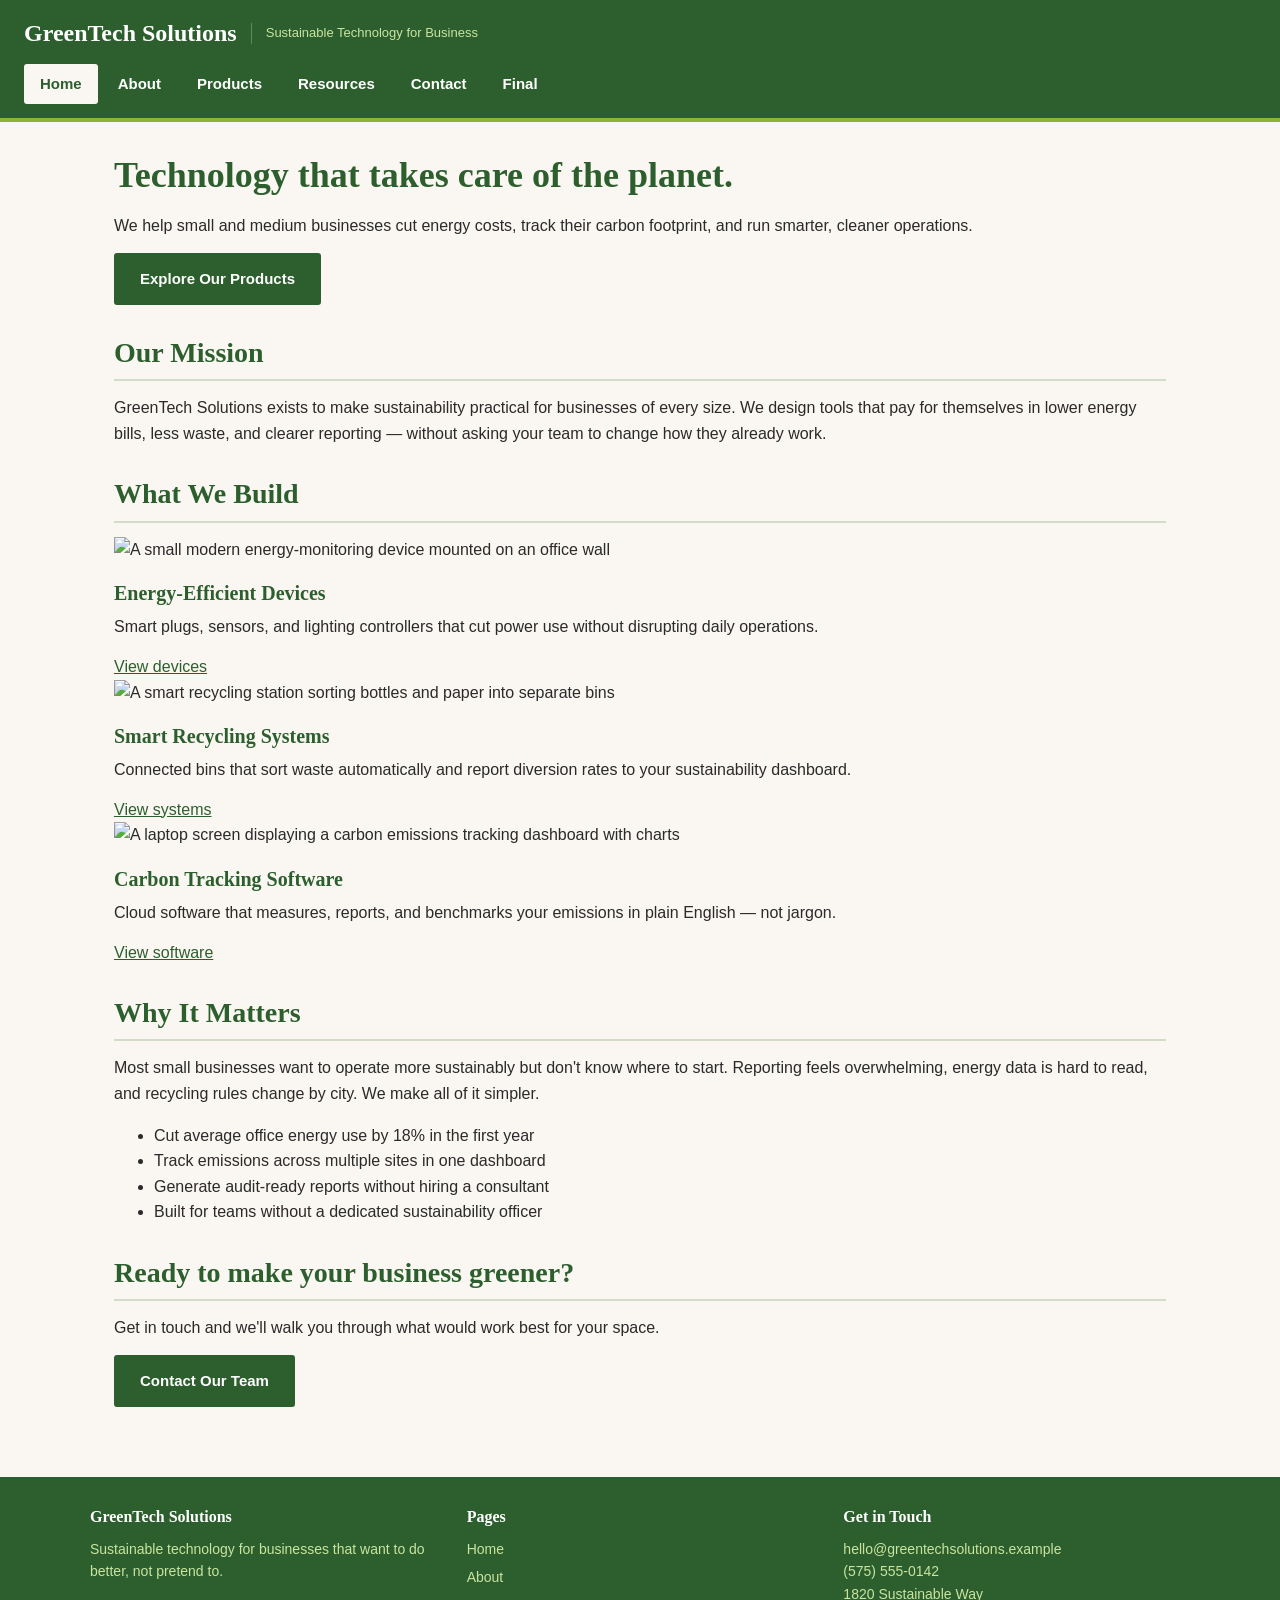
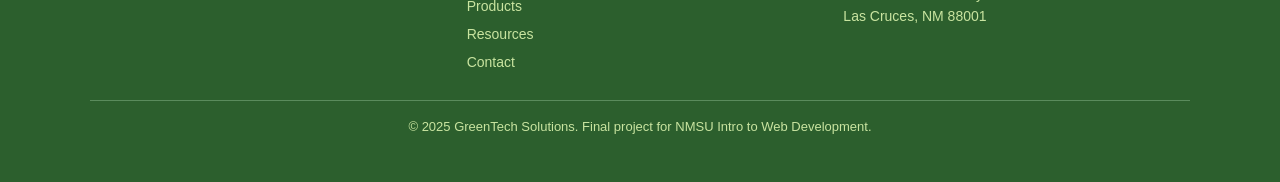
==== index.html @ cccb31ed "Added Project Structure. Created a shared.css from an old file I had from a previous project. Comple" ====
<!DOCTYPE html>
<html lang="en">
<head>
    <meta charset="UTF-8">
    <meta name="viewport" content="width=device-width, initial-scale=1.0">
    <title>GreenTech Solutions</title>
    <meta name="description" 
      content="GreenTech Solutions builds energy-efficient devices, 
        smart recycling systems, and carbon tracking software for small 
        and medium businesses."
      >
    <link rel="stylesheet" href="css/shared.css">
    <link rel="stylesheet" href="css/home.css">
</head>
<body>

    <a href="#main" class="skip-link">Skip to main content</a>

    <header class="site-header">
        <div class="brand">
            <p class="brand-name">GreenTech Solutions</p>
            <span class="brand-tag">Sustainable Technology for Business</span>
        </div>
        <nav class="main-nav" aria-label="Main navigation">
            <ul>
                <li><a href="index.html" class="active">Home</a></li>
                <li><a href="about.html">About</a></li>
                <li><a href="products.html">Products</a></li>
                <li><a href="resources.html">Resources</a></li>
                <li><a href="contact.html">Contact</a></li>
                <li><a href="index.html">Final</a></li>
            </ul>
        </nav>
    </header>

    <main id="main">

        <section class="hero">
            <h1>Technology that takes care of the planet.</h1>
            <p>We help small and medium businesses cut energy costs, track their carbon footprint, and run smarter, cleaner operations.</p>
            <a href="products.html" class="btn">Explore Our Products</a>
        </section>

        <section class="mission-strip">
            <h2>Our Mission</h2>
            <p>GreenTech Solutions exists to make sustainability practical for businesses of every size. We design tools that pay for themselves in lower energy bills, less waste, and clearer reporting &mdash; without asking your team to change how they already work.</p>
        </section>

        <h2>What We Build</h2>

        <section class="highlights" aria-label="Featured products">

            <article class="highlight-card">
                <img src="images/energy-device.jpg" alt="A small modern energy-monitoring device mounted on an office wall">
                <div class="highlight-body">
                    <h3>Energy-Efficient Devices</h3>
                    <p>Smart plugs, sensors, and lighting controllers that cut power use without disrupting daily operations.</p>
                    <a href="products.html">View devices</a>
                </div>
            </article>

            <article class="highlight-card">
                <img src="images/smart-recycling.jpg" alt="A smart recycling station sorting bottles and paper into separate bins">
                <div class="highlight-body">
                    <h3>Smart Recycling Systems</h3>
                    <p>Connected bins that sort waste automatically and report diversion rates to your sustainability dashboard.</p>
                    <a href="products.html">View systems</a>
                </div>
            </article>

            <article class="highlight-card">
                <img src="images/carbon-tracking.jpg" alt="A laptop screen displaying a carbon emissions tracking dashboard with charts">
                <div class="highlight-body">
                    <h3>Carbon Tracking Software</h3>
                    <p>Cloud software that measures, reports, and benchmarks your emissions in plain English &mdash; not jargon.</p>
                    <a href="products.html">View software</a>
                </div>
            </article>

        </section>

        <section class="why-section">
            <h2>Why It Matters</h2>
            <p>Most small businesses want to operate more sustainably but don't know where to start. Reporting feels overwhelming, energy data is hard to read, and recycling rules change by city. We make all of it simpler.</p>
            <ul>
                <li>Cut average office energy use by 18% in the first year</li>
                <li>Track emissions across multiple sites in one dashboard</li>
                <li>Generate audit-ready reports without hiring a consultant</li>
                <li>Built for teams without a dedicated sustainability officer</li>
            </ul>
        </section>

        <section class="cta-strip">
            <h2>Ready to make your business greener?</h2>
            <p>Get in touch and we'll walk you through what would work best for your space.</p>
            <a href="contact.html" class="btn">Contact Our Team</a>
        </section>

    </main>

    <footer class="site-footer">
        <div class="footer-inner">
            <div class="footer-grid">
                <div class="footer-col">
                    <h3>GreenTech Solutions</h3>
                    <p>Sustainable technology for businesses that want to do better, not pretend to.</p>
                </div>
                <div class="footer-col">
                    <h3>Pages</h3>
                    <ul>
                        <li><a href="index.html">Home</a></li>
                        <li><a href="about.html">About</a></li>
                        <li><a href="products.html">Products</a></li>
                        <li><a href="resources.html">Resources</a></li>
                        <li><a href="contact.html">Contact</a></li>
                    </ul>
                </div>
                <div class="footer-col">
                    <h3>Get in Touch</h3>
                    <p>hello@greentechsolutions.example</p>
                    <p>(575) 555-0142</p>
                    <p>1820 Sustainable Way<br>Las Cruces, NM 88001</p>
                </div>
            </div>
            <div class="footer-bottom">
                <p>&copy; 2025 GreenTech Solutions. Final project for NMSU Intro to Web Development.</p>
            </div>
        </div>
    </footer>

</body>
</html>
---- css/shared.css ----
/* GreenTech Solutions - Shared Styles
   Used on every page (nav, footer, base typography) 
*/



* {
    box-sizing: border-box;
}

body {
    margin: 0;
    padding: 0;
    background-color: #FAF7F2;
    color: #2A2A2A;
    font-family: Arial, sans-serif;
    font-size: 16px;
    line-height: 1.6;
}



.skip-link {
    position: absolute;
    left: -999px;
    top: 0;
    background-color: #2C5F2D;
    color: #FFFFFF;
    padding: 10px 16px;
    z-index: 100;
}

.skip-link:focus {
    left: 10px;
    top: 10px;
}



.site-header {
    background-color: #2C5F2D;
    border-bottom: 4px solid #8FB339;
    padding: 14px 24px;
}

.brand {
    display: flex;
    align-items: center;
    margin-bottom: 12px;
}

.brand-name {
    color: #FFFFFF;
    font-family: Georgia, serif;
    font-size: 24px;
    font-weight: bold;
    margin: 0;
}

.brand-tag {
    color: #C9E4A0;
    font-size: 13px;
    margin-left: 14px;
    padding-left: 14px;
    border-left: 1px solid #5A8B5C;
}


.main-nav ul {
    list-style: none;
    margin: 0;
    padding: 0;
    display: flex;
    flex-wrap: wrap;
    gap: 4px;
}

.main-nav li {
    margin: 0;
}

.main-nav a {
    display: block;
    color: #FFFFFF;
    text-decoration: none;
    padding: 8px 16px;
    font-size: 15px;
    font-weight: bold;
    border-radius: 3px;
}

.main-nav a:hover,
.main-nav a:focus {
    background-color: #8FB339;
    color: #1A1A1A;
}

.main-nav a.active {
    background-color: #FAF7F2;
    color: #2C5F2D;
}



main {
    max-width: 1100px;
    margin: 0 auto;
    padding: 30px 24px;
}



h1, h2, h3 {
    font-family: Georgia, serif;
    color: #2C5F2D;
    line-height: 1.3;
}

h1 {
    font-size: 36px;
    margin: 0 0 14px 0;
}

h2 {
    font-size: 28px;
    margin: 30px 0 14px 0;
    padding-bottom: 8px;
    border-bottom: 2px solid #D4DBC8;
}

h3 {
    font-size: 20px;
    margin: 18px 0 8px 0;
}


/* ---- Paragraphs and Text ---- */
p {
    margin: 0 0 14px 0;
}

a {
    color: #2C5F2D;
    text-decoration: underline;
}

a:hover {
    color: #8FB339;
}


/* ---- Buttons ---- */
.btn {
    display: inline-block;
    background-color: #2C5F2D;
    color: #FFFFFF;
    padding: 12px 24px;
    border: 2px solid #2C5F2D;
    font-size: 15px;
    font-weight: bold;
    font-family: Arial, sans-serif;
    text-decoration: none;
    border-radius: 3px;
    cursor: pointer;
}

.btn:hover {
    background-color: #8FB339;
    border-color: #8FB339;
    color: #1A1A1A;
}

.btn-outline {
    background-color: transparent;
    color: #2C5F2D;
}

.btn-outline:hover {
    background-color: #2C5F2D;
    color: #FFFFFF;
}


/* ---- Cards (used on multiple pages) ---- */
.card {
    background-color: #FFFFFF;
    border: 1px solid #D4DBC8;
    border-radius: 4px;
    padding: 20px;
    margin-bottom: 20px;
}

.card h3 {
    margin-top: 0;
}


/* ---- Footer ---- */
.site-footer {
    background-color: #2C5F2D;
    color: #E8EDD9;
    padding: 30px 24px;
    margin-top: 40px;
}

.footer-inner {
    max-width: 1100px;
    margin: 0 auto;
}

.footer-grid {
    display: flex;
    flex-wrap: wrap;
    gap: 30px;
    margin-bottom: 20px;
}

.footer-col {
    flex: 1;
    min-width: 200px;
}

.footer-col h3 {
    color: #FFFFFF;
    font-size: 16px;
    margin: 0 0 10px 0;
}

.footer-col p,
.footer-col ul {
    margin: 0;
    padding: 0;
    font-size: 14px;
    color: #C9E4A0;
}

.footer-col ul {
    list-style: none;
}

.footer-col li {
    margin-bottom: 6px;
}

.footer-col a {
    color: #C9E4A0;
    text-decoration: none;
}

.footer-col a:hover,
.footer-col a:focus {
    color: #FFFFFF;
    text-decoration: underline;
}

.footer-bottom {
    border-top: 1px solid #5A8B5C;
    padding-top: 16px;
    text-align: center;
    font-size: 13px;
    color: #C9E4A0;
}


/* =========================
   Responsive
   ========================= */

@media (max-width: 768px) {
    h1 { font-size: 28px; }
    h2 { font-size: 22px; }

    .site-header {
        padding: 12px 16px;
    }

    .brand-name {
        font-size: 20px;
    }

    .brand-tag {
        font-size: 12px;
    }

    main {
        padding: 20px 16px;
    }

    .main-nav ul {
        flex-direction: column;
    }

    .main-nav a {
        text-align: center;
    }
}

@media (max-width: 480px) {
    body {
        font-size: 15px;
    }

    h1 { font-size: 24px; }

    .brand {
        flex-direction: column;
        align-items: flex-start;
    }

    .brand-tag {
        margin: 6px 0 0 0;
        padding: 0;
        border-left: none;
    }

    .footer-grid {
        flex-direction: column;
        gap: 20px;
    }
}
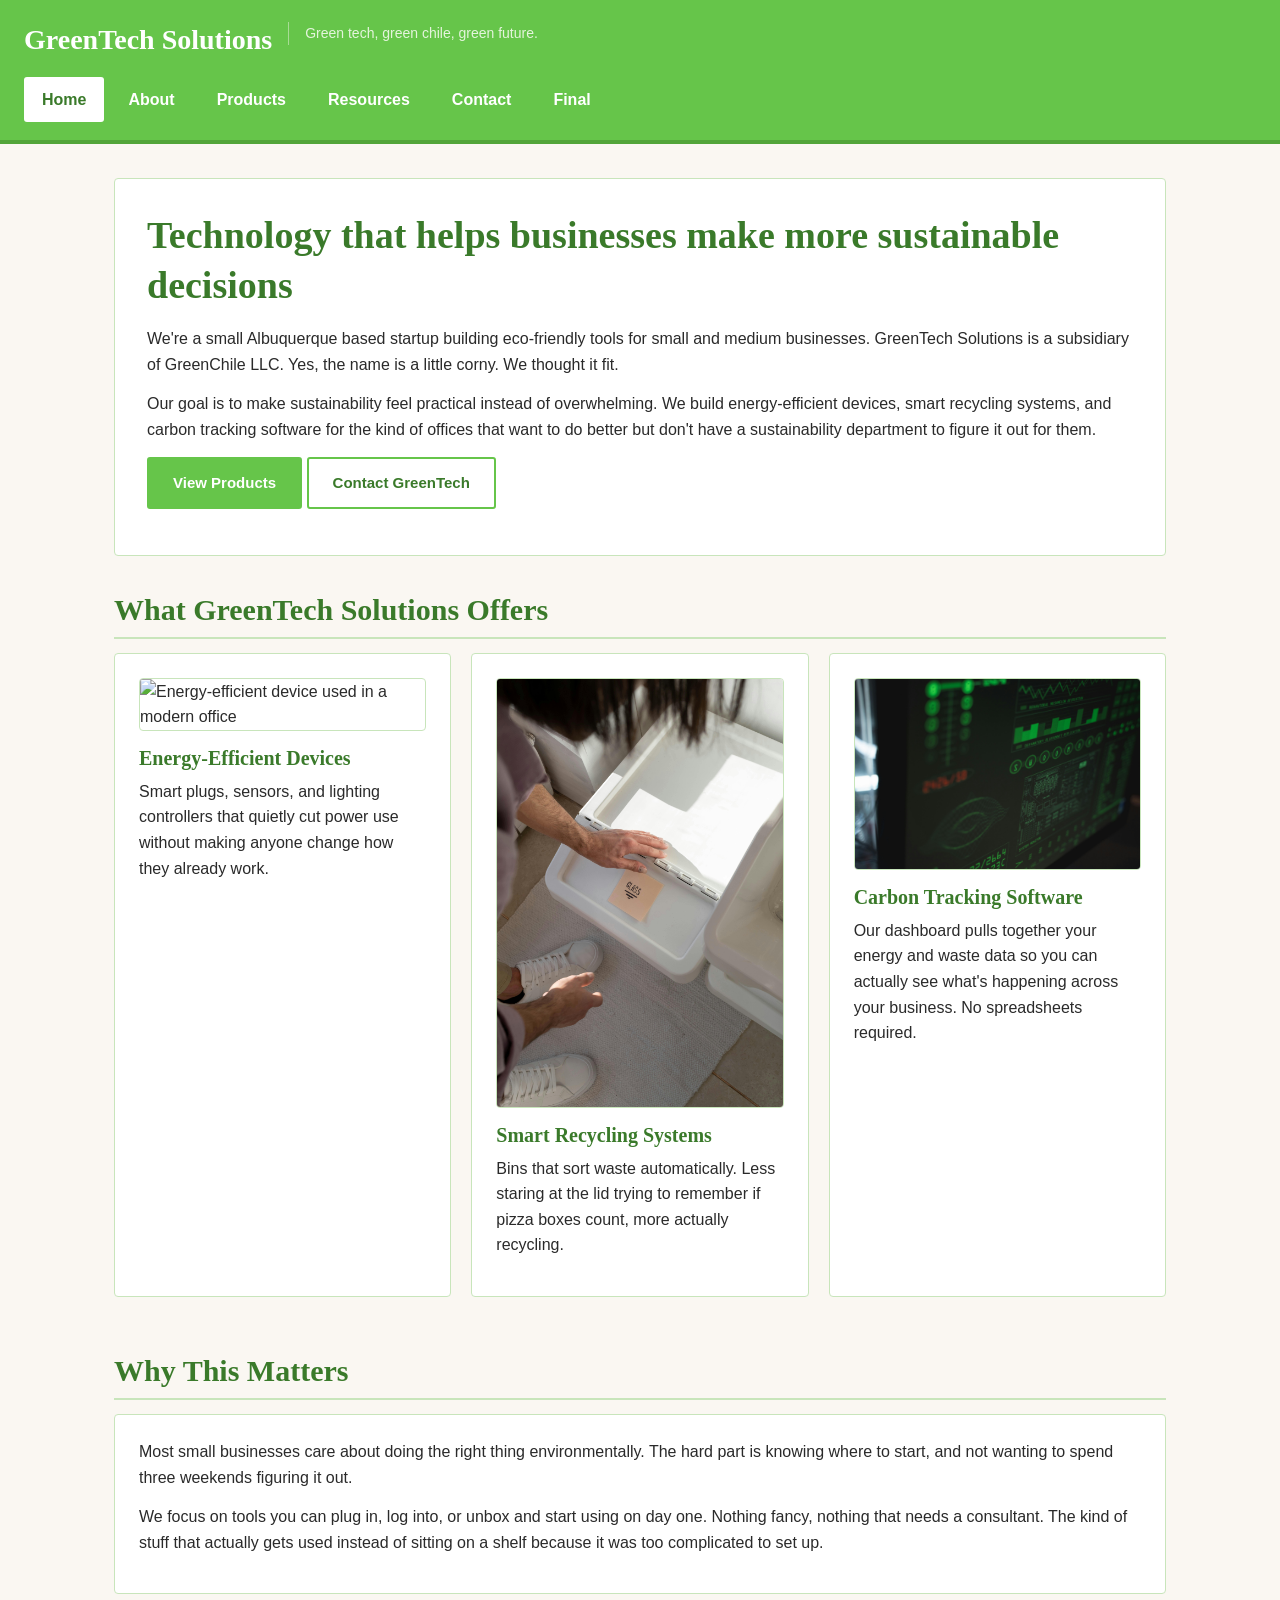
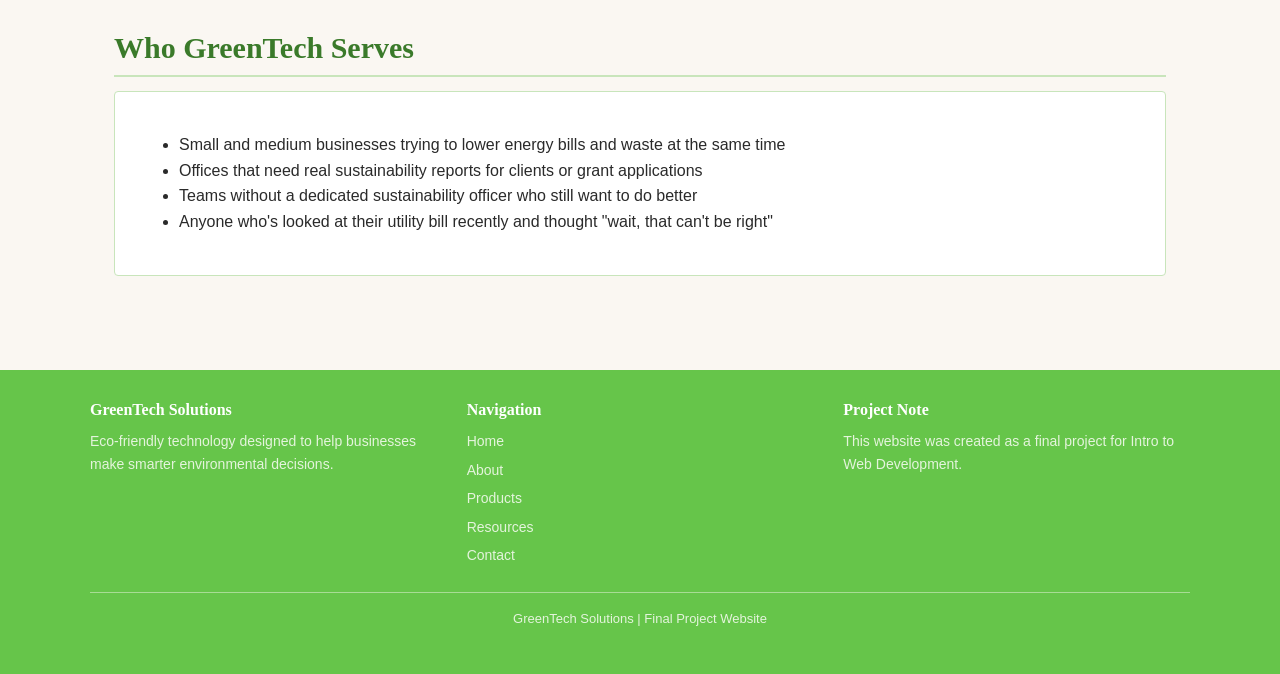
==== commit cb7fe86d: "Final Project Files, completed and will host them on Github pages as an extra step." ====
--- a/index.html
+++ b/index.html
@@ -3,24 +3,18 @@
 <head>
     <meta charset="UTF-8">
     <meta name="viewport" content="width=device-width, initial-scale=1.0">
-    <title>GreenTech Solutions</title>
-    <meta name="description" 
-      content="GreenTech Solutions builds energy-efficient devices, 
-        smart recycling systems, and carbon tracking software for small 
-        and medium businesses."
-      >
-    <link rel="stylesheet" href="css/shared.css">
-    <link rel="stylesheet" href="css/home.css">
+    <title>GreenTech Solutions | Home</title>
+    <link rel="stylesheet" href="css/styles.css">
 </head>
 <body>
-
-    <a href="#main" class="skip-link">Skip to main content</a>
+    <a href="#main-content" class="skip-link">Skip to main content</a>
 
     <header class="site-header">
         <div class="brand">
             <p class="brand-name">GreenTech Solutions</p>
-            <span class="brand-tag">Sustainable Technology for Business</span>
+            <p class="brand-tag">Green tech, green chile, green future.</p>
         </div>
+
         <nav class="main-nav" aria-label="Main navigation">
             <ul>
                 <li><a href="index.html" class="active">Home</a></li>
@@ -33,69 +27,91 @@
         </nav>
     </header>
 
-    <main id="main">
+    <main id="main-content">
+        <section class="card hero-card">
+            <h1>Technology that helps businesses make more sustainable decisions</h1>
+            <p>
+                We're a small Albuquerque based startup building eco-friendly tools for small and medium businesses.
+                GreenTech Solutions is a subsidiary of GreenChile LLC. Yes, the name is a little corny.
+                We thought it fit.
 
-        <section class="hero">
-            <h1>Technology that takes care of the planet.</h1>
-            <p>We help small and medium businesses cut energy costs, track their carbon footprint, and run smarter, cleaner operations.</p>
-            <a href="products.html" class="btn">Explore Our Products</a>
+            </p>
+            <p>
+                Our goal is to make sustainability feel practical instead of overwhelming. We build energy-efficient
+                devices, smart recycling systems, and carbon tracking software for the kind of offices that want to
+                do better but don't have a sustainability department to figure it out for them.
+
+            </p>
+            <p>
+                <a href="products.html" class="btn">View Products</a>
+                <a href="contact.html" class="btn btn-outline">Contact GreenTech</a>
+            </p>
         </section>
 
-        <section class="mission-strip">
-            <h2>Our Mission</h2>
-            <p>GreenTech Solutions exists to make sustainability practical for businesses of every size. We design tools that pay for themselves in lower energy bills, less waste, and clearer reporting &mdash; without asking your team to change how they already work.</p>
+        <section>
+            <h2>What GreenTech Solutions Offers</h2>
+
+            <div class="home-grid">
+                <article class="card">
+                    <img src="images/energy-device.jpg" alt="Energy-efficient device used in a modern office" class="page-image">
+                    <h3>Energy-Efficient Devices</h3>
+                    <p>
+                        Smart plugs, sensors, and lighting controllers that quietly cut power use without
+                        making anyone change how they already work.
+
+                    </p>
+                </article>
+
+                <article class="card">
+                    <img src="images/smart-recycling.jpg" alt="Smart recycling station in a workplace" class="page-image">
+                    <h3>Smart Recycling Systems</h3>
+                    <p>
+                        Bins that sort waste automatically. Less staring at the lid trying to remember if pizza
+                        boxes count, more actually recycling.
+
+                    </p>
+                </article>
+
+                <article class="card">
+                    <img src="images/carbon-tracking.jpg" alt="Dashboard showing carbon tracking analytics" class="page-image">
+                    <h3>Carbon Tracking Software</h3>
+                    <p>
+                        Our dashboard pulls together your energy and waste data so you can actually see what's
+                        happening across your business. No spreadsheets required.
+
+                    </p>
+                </article>
+            </div>
         </section>
 
-        <h2>What We Build</h2>
+        <section>
+            <h2>Why This Matters</h2>
+            <div class="card">
+                <p>
+                    Most small businesses care about doing the right thing environmentally. The hard part is
+                    knowing where to start, and not wanting to spend three weekends figuring it out.
 
-        <section class="highlights" aria-label="Featured products">
+                </p>
+                <p>
+                    We focus on tools you can plug in, log into, or unbox and start using on day one. Nothing
+                    fancy, nothing that needs a consultant. The kind of stuff that actually gets used instead of
+                    sitting on a shelf because it was too complicated to set up.
 
-            <article class="highlight-card">
-                <img src="images/energy-device.jpg" alt="A small modern energy-monitoring device mounted on an office wall">
-                <div class="highlight-body">
-                    <h3>Energy-Efficient Devices</h3>
-                    <p>Smart plugs, sensors, and lighting controllers that cut power use without disrupting daily operations.</p>
-                    <a href="products.html">View devices</a>
-                </div>
-            </article>
-
-            <article class="highlight-card">
-                <img src="images/smart-recycling.jpg" alt="A smart recycling station sorting bottles and paper into separate bins">
-                <div class="highlight-body">
-                    <h3>Smart Recycling Systems</h3>
-                    <p>Connected bins that sort waste automatically and report diversion rates to your sustainability dashboard.</p>
-                    <a href="products.html">View systems</a>
-                </div>
-            </article>
-
-            <article class="highlight-card">
-                <img src="images/carbon-tracking.jpg" alt="A laptop screen displaying a carbon emissions tracking dashboard with charts">
-                <div class="highlight-body">
-                    <h3>Carbon Tracking Software</h3>
-                    <p>Cloud software that measures, reports, and benchmarks your emissions in plain English &mdash; not jargon.</p>
-                    <a href="products.html">View software</a>
-                </div>
-            </article>
-
+                </p>
+            </div>
         </section>
 
-        <section class="why-section">
-            <h2>Why It Matters</h2>
-            <p>Most small businesses want to operate more sustainably but don't know where to start. Reporting feels overwhelming, energy data is hard to read, and recycling rules change by city. We make all of it simpler.</p>
-            <ul>
-                <li>Cut average office energy use by 18% in the first year</li>
-                <li>Track emissions across multiple sites in one dashboard</li>
-                <li>Generate audit-ready reports without hiring a consultant</li>
-                <li>Built for teams without a dedicated sustainability officer</li>
-            </ul>
+        <section>
+            <h2>Who GreenTech Serves</h2>
+            <div class="card">
+                <ul>
+                    <li>Small and medium businesses trying to lower energy bills and waste at the same time</li>
+                    <li>Offices that need real sustainability reports for clients or grant applications</li>
+                    <li>Teams without a dedicated sustainability officer who still want to do better</li>
+                    <li>Anyone who's looked at their utility bill recently and thought "wait, that can't be right"</li>
+                </ul>
+            </div>
         </section>
-
-        <section class="cta-strip">
-            <h2>Ready to make your business greener?</h2>
-            <p>Get in touch and we'll walk you through what would work best for your space.</p>
-            <a href="contact.html" class="btn">Contact Our Team</a>
-        </section>
-
     </main>
 
     <footer class="site-footer">
@@ -103,10 +119,11 @@
             <div class="footer-grid">
                 <div class="footer-col">
                     <h3>GreenTech Solutions</h3>
-                    <p>Sustainable technology for businesses that want to do better, not pretend to.</p>
+                    <p>Eco-friendly technology designed to help businesses make smarter environmental decisions.</p>
                 </div>
+
                 <div class="footer-col">
-                    <h3>Pages</h3>
+                    <h3>Navigation</h3>
                     <ul>
                         <li><a href="index.html">Home</a></li>
                         <li><a href="about.html">About</a></li>
@@ -115,18 +132,19 @@
                         <li><a href="contact.html">Contact</a></li>
                     </ul>
                 </div>
+
                 <div class="footer-col">
-                    <h3>Get in Touch</h3>
-                    <p>hello@greentechsolutions.example</p>
-                    <p>(575) 555-0142</p>
-                    <p>1820 Sustainable Way<br>Las Cruces, NM 88001</p>
+                    <h3>Project Note</h3>
+                    <p>This website was created as a final project for Intro to Web Development.</p>
                 </div>
             </div>
+
             <div class="footer-bottom">
-                <p>&copy; 2025 GreenTech Solutions. Final project for NMSU Intro to Web Development.</p>
+                <p>GreenTech Solutions | Final Project Website</p>
             </div>
         </div>
     </footer>
 
+    <script src="js/script.js"></script>
 </body>
 </html>
--- a/css/styles.css
+++ b/css/styles.css
@@ -0,0 +1,435 @@
+* {
+    box-sizing: border-box;
+}
+
+body {
+    margin: 0;
+    padding: 0;
+    background-color: #FAF7F2;
+    color: #2A2A2A;
+    font-family: Arial, sans-serif;
+    font-size: 16px;
+    line-height: 1.6;
+}
+
+/* Accessibility */
+.skip-link {
+    position: absolute;
+    left: -999px;
+    top: 0;
+    background-color: #3A7A2A;
+    color: #FFFFFF;
+    padding: 10px 16px;
+    z-index: 100;
+}
+
+.skip-link:focus {
+    left: 10px;
+    top: 10px;
+}
+
+/* Header */
+.site-header {
+    background-color: #66C54A;
+    border-bottom: 4px solid #52A53A;
+    padding: 18px 24px;
+}
+
+.brand {
+    display: flex;
+    align-items: center;
+    margin-bottom: 14px;
+}
+
+.brand-name {
+    color: #FFFFFF;
+    font-family: Georgia, serif;
+    font-size: 28px;
+    font-weight: bold;
+    margin: 0;
+}
+
+.brand-tag {
+    color: #E4F4DC;
+    font-size: 14px;
+    margin-left: 16px;
+    padding-left: 16px;
+    border-left: 1px solid #A8DC95;
+}
+
+/* Navigation */
+.main-nav ul {
+    list-style: none;
+    margin: 0;
+    padding: 0;
+    display: flex;
+    flex-wrap: wrap;
+    gap: 6px;
+}
+
+.main-nav li {
+    margin: 0;
+}
+
+.main-nav a {
+    display: block;
+    color: #FFFFFF;
+    text-decoration: none;
+    padding: 10px 18px;
+    font-size: 16px;
+    font-weight: bold;
+    border-radius: 3px;
+}
+
+.main-nav a:hover,
+.main-nav a:focus {
+    background-color: #E4F4DC;
+    color: #3A7A2A;
+}
+
+.main-nav a.active {
+    background-color: #FFFFFF;
+    color: #3A7A2A;
+}
+
+/* Main layout */
+main {
+    max-width: 1100px;
+    margin: 0 auto;
+    padding: 34px 24px;
+}
+
+/* Headings */
+h1,
+h2,
+h3 {
+    font-family: Georgia, serif;
+    color: #3A7A2A;
+    line-height: 1.3;
+}
+
+h1 {
+    font-size: 38px;
+    margin: 0 0 16px 0;
+}
+
+h2 {
+    font-size: 30px;
+    margin: 34px 0 14px 0;
+    padding-bottom: 8px;
+    border-bottom: 2px solid #C8E5BB;
+}
+
+h3 {
+    font-size: 20px;
+    margin: 18px 0 8px 0;
+}
+
+/* Text */
+p {
+    margin: 0 0 14px 0;
+}
+
+a {
+    color: #3A7A2A;
+    text-decoration: underline;
+}
+
+a:hover {
+    color: #52A53A;
+}
+
+/* Buttons */
+.btn {
+    display: inline-block;
+    background-color: #66C54A;
+    color: #FFFFFF;
+    padding: 12px 24px;
+    border: 2px solid #66C54A;
+    font-size: 15px;
+    font-weight: bold;
+    font-family: Arial, sans-serif;
+    text-decoration: none;
+    border-radius: 3px;
+    cursor: pointer;
+}
+
+.btn:hover {
+    background-color: #52A53A;
+    border-color: #52A53A;
+    color: #FFFFFF;
+}
+
+.btn-outline {
+    background-color: transparent;
+    color: #3A7A2A;
+    border: 2px solid #66C54A;
+}
+
+.btn-outline:hover {
+    background-color: #66C54A;
+    color: #FFFFFF;
+}
+
+/* Cards */
+.card {
+    background-color: #FFFFFF;
+    border: 1px solid #C8E5BB;
+    border-radius: 4px;
+    padding: 24px;
+    margin-bottom: 20px;
+}
+
+.card h3 {
+    margin-top: 0;
+}
+
+/* Images */
+.page-image {
+    width: 100%;
+    border-radius: 4px;
+    margin-bottom: 14px;
+    border: 1px solid #C8E5BB;
+    display: block;
+}
+
+/* Home / shared grid */
+.home-grid {
+    display: flex;
+    flex-wrap: wrap;
+    gap: 20px;
+}
+
+.home-grid .card {
+    flex: 1;
+    min-width: 250px;
+}
+
+.hero-card {
+    background-color: #FFFFFF;
+    border: 1px solid #C8E5BB;
+    padding: 32px;
+}
+
+/* Product filter */
+.filter-tools {
+    display: flex;
+    flex-wrap: wrap;
+    gap: 16px;
+    align-items: end;
+}
+
+.filter-group {
+    display: flex;
+    flex-direction: column;
+    min-width: 220px;
+}
+
+.filter-group label {
+    font-weight: bold;
+    margin-bottom: 6px;
+}
+
+.filter-group input,
+.filter-group select {
+    padding: 10px;
+    border: 1px solid #B8D8A8;
+    font-size: 15px;
+    font-family: Arial, sans-serif;
+    background-color: #FFFFFF;
+    color: #2A2A2A;
+}
+
+.helper-text {
+    margin-top: 14px;
+    font-size: 14px;
+    color: #5A7050;
+}
+.timeline-list {
+    border-left: 4px solid #66C54A;
+}
+
+.timeline-entry {
+    padding-left: 16px;
+    margin-bottom: 18px;
+}
+
+/* Forms */
+.form-stack {
+    display: flex;
+    flex-direction: column;
+    gap: 10px;
+}
+
+.form-stack label {
+    font-weight: bold;
+}
+
+.form-stack input,
+.form-stack textarea {
+    padding: 10px;
+    border: 1px solid #B8D8A8;
+    font-size: 15px;
+    font-family: Arial, sans-serif;
+    background-color: #FFFFFF;
+    color: #2A2A2A;
+}
+
+.form-stack input:focus,
+.form-stack textarea:focus,
+.filter-group input:focus,
+.filter-group select:focus {
+    outline: 2px solid #66C54A;
+    outline-offset: 2px;
+}
+
+/* Messages */
+.message-box {
+    margin-top: 16px;
+    padding: 14px 16px;
+    background-color: #E4F4DC;
+    border-left: 4px solid #66C54A;
+    font-size: 15px;
+}
+
+/* Footer */
+.site-footer {
+    background-color: #66C54A;
+    color: #E4F4DC;
+    padding: 30px 24px;
+    margin-top: 40px;
+}
+
+.footer-inner {
+    max-width: 1100px;
+    margin: 0 auto;
+}
+
+.footer-grid {
+    display: flex;
+    flex-wrap: wrap;
+    gap: 30px;
+    margin-bottom: 20px;
+}
+
+.footer-col {
+    flex: 1;
+    min-width: 200px;
+}
+
+.footer-col h3 {
+    color: #FFFFFF;
+    font-size: 16px;
+    margin: 0 0 10px 0;
+}
+
+.footer-col p,
+.footer-col ul {
+    margin: 0;
+    padding: 0;
+    font-size: 14px;
+    color: #E4F4DC;
+}
+
+.footer-col ul {
+    list-style: none;
+}
+
+.footer-col li {
+    margin-bottom: 6px;
+}
+
+.footer-col a {
+    color: #E4F4DC;
+    text-decoration: none;
+}
+
+.footer-col a:hover,
+.footer-col a:focus {
+    color: #FFFFFF;
+    text-decoration: underline;
+}
+
+.footer-bottom {
+    border-top: 1px solid #A8DC95;
+    padding-top: 16px;
+    text-align: center;
+    font-size: 13px;
+    color: #E4F4DC;
+}
+
+/* Responsive */
+@media (max-width: 768px) {
+    h1 {
+        font-size: 30px;
+    }
+
+    h2 {
+        font-size: 24px;
+    }
+
+    .site-header {
+        padding: 14px 16px;
+    }
+
+    .brand-name {
+        font-size: 22px;
+    }
+
+    .brand-tag {
+        font-size: 12px;
+    }
+
+    main {
+        padding: 22px 16px;
+    }
+
+    .main-nav ul {
+        flex-direction: column;
+    }
+
+    .main-nav a {
+        text-align: center;
+    }
+
+    .filter-tools {
+        flex-direction: column;
+        align-items: stretch;
+    }
+
+    .filter-group {
+        min-width: auto;
+    }
+}
+
+@media (max-width: 480px) {
+    body {
+        font-size: 15px;
+    }
+
+    h1 {
+        font-size: 26px;
+    }
+
+    .brand {
+        flex-direction: column;
+        align-items: flex-start;
+    }
+
+    .brand-tag {
+        margin: 6px 0 0 0;
+        padding: 0;
+        border-left: none;
+    }
+
+    .footer-grid {
+        flex-direction: column;
+        gap: 20px;
+    }
+
+    .btn {
+        width: 100%;
+        text-align: center;
+        margin-bottom: 10px;
+    }
+}
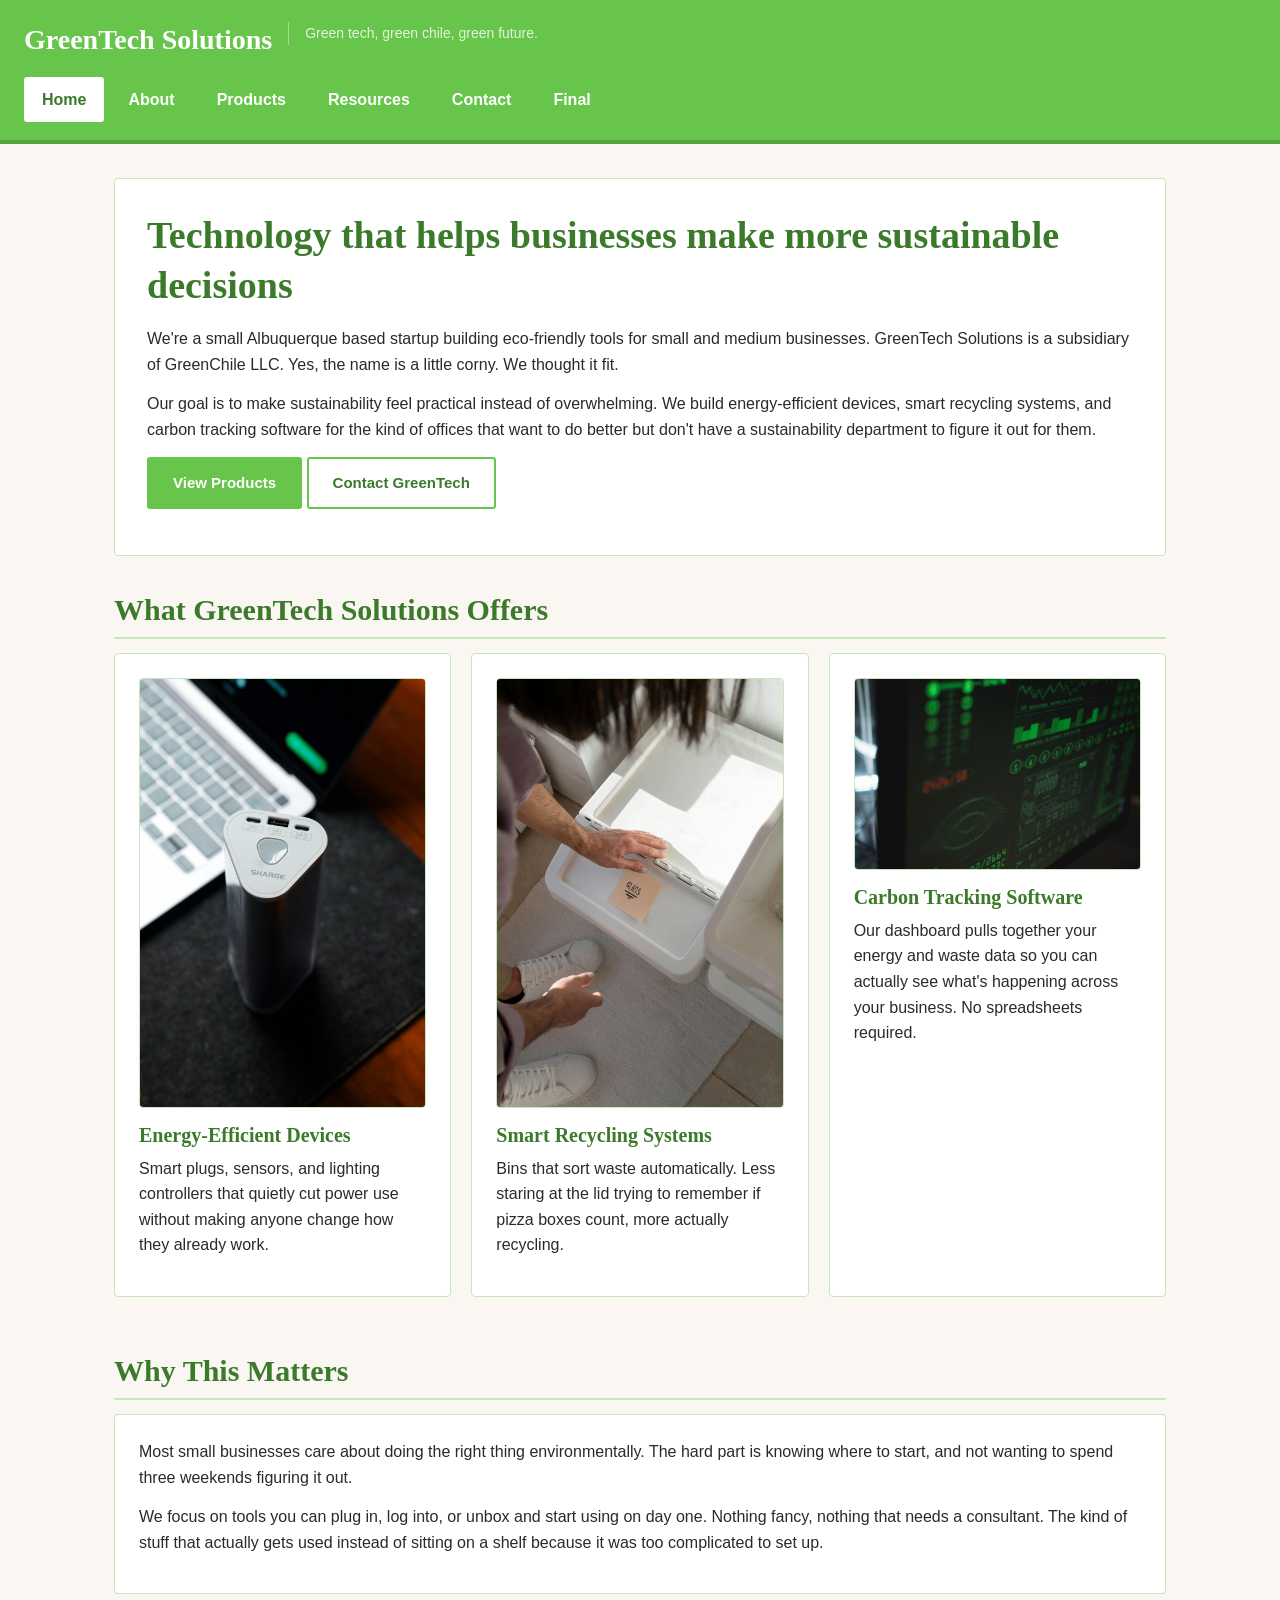
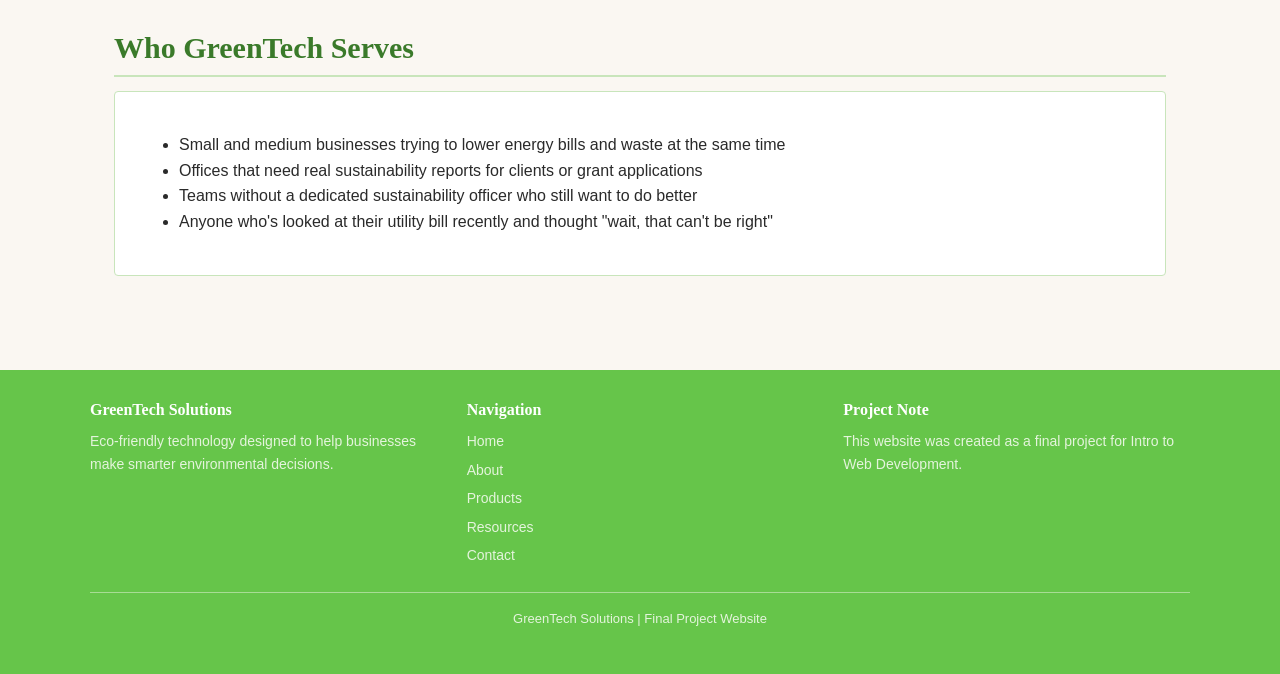
==== commit b70d304f: "Fixed issue with Live Website not showing an image." ====
--- a/index.html
+++ b/index.html
@@ -53,7 +53,7 @@
 
             <div class="home-grid">
                 <article class="card">
-                    <img src="images/energy-device.jpg" alt="Energy-efficient device used in a modern office" class="page-image">
+                    <img src="images/Energy-device.jpg" alt="Energy-efficient device used in a modern office" class="page-image">
                     <h3>Energy-Efficient Devices</h3>
                     <p>
                         Smart plugs, sensors, and lighting controllers that quietly cut power use without
